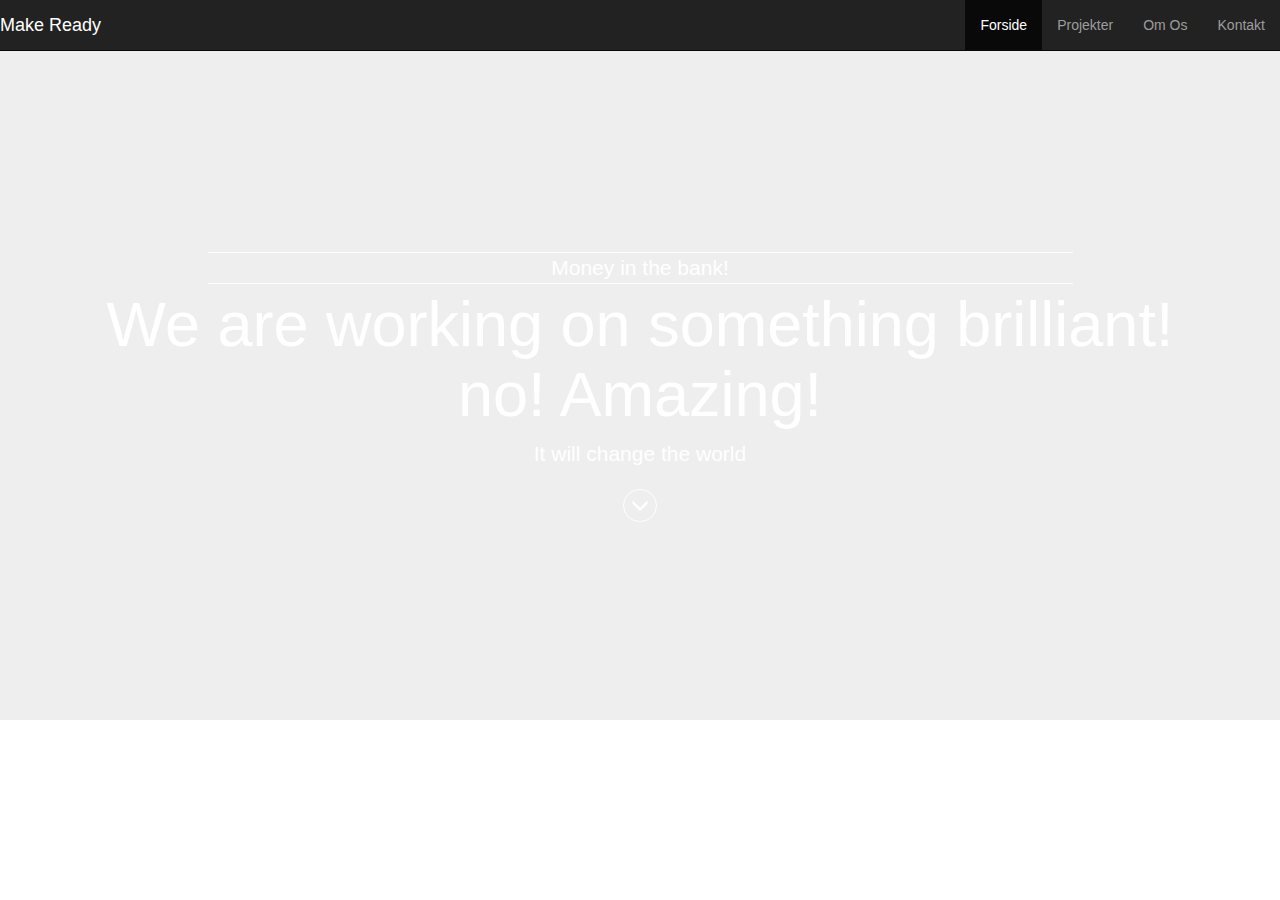
==== blog.html @ 36e31079 "blog bitches!" ====
<!DOCTYPE html>
<html lang="en">
  <head>
    <meta charset="utf-8">
    <meta http-equiv="X-UA-Compatible" content="IE=edge">
    <meta name="viewport" content="width=device-width, initial-scale=1">
    <!-- The above 3 meta tags *must* come first in the head; any other head content must come *after* these tags -->
    <title>Make Ready</title>

    <!-- CSS -->
    <link href="css/main.css" rel="stylesheet">

    <!-- HTML5 shim and Respond.js for IE8 support of HTML5 elements and media queries -->
    <!-- WARNING: Respond.js doesn't work if you view the page via file:// -->
    <!--[if lt IE 9]>
      <script src="https://oss.maxcdn.com/html5shiv/3.7.2/html5shiv.min.js"></script>
      <script src="https://oss.maxcdn.com/respond/1.4.2/respond.min.js"></script>
    <![endif]-->
  </head>
  <body>
	  
		<nav class="navbar navbar-inverse navbar-fixed-top">
      <div class="container-fluid">
        <div class="navbar-header">
          <button type="button" class="navbar-toggle collapsed" data-toggle="collapse" data-target="#navbar" aria-expanded="false" aria-controls="navbar">
            <span class="sr-only">Toggle navigation</span>
            <span class="icon-bar"></span>
            <span class="icon-bar"></span>
            <span class="icon-bar"></span>
          </button>
          <a class="navbar-brand" href="#">Make Ready</a>
        </div>
        
        <div id="navbar" class="navbar-collapse collapse navbar-right">
          <ul class="nav navbar-nav">
            <li class="active"><a href="#">Forside</a></li>
            <li><a href="#">Projekter</a></li>
            <li><a href="#about">Om Os</a></li>
            <li><a href="#contact">Kontakt</a></li>
          </ul>
        </div><!--/.nav-collapse -->
      </div>
    </nav>
    
    <!--- Jumbotron -->
    
    <div class="container-fluid">
			<div class="jumbotron blog">
			<p class="border">Money in the bank!</p>
		  	<h1>We are working on something brilliant! no! Amazing!</h1>
			<p>It will change the world</p>
			
			<div class="centered"><button type="button" class="btn btn-primary btn-lg outline"><span class="glyphicon glyphicon-menu-down" aria-hidden="true"></span></button></div>
			
			
			</div>
    </div>
    
    <!--- End Jumbotron -->
    
    <div class="container-fluid">
	    
    </div>
	
    <!-- jQuery (necessary for Bootstrap's JavaScript plugins) -->
    <script src="https://ajax.googleapis.com/ajax/libs/jquery/1.11.2/jquery.min.js"></script>
    <!-- Include all compiled plugins (below), or include individual files as needed -->
    <script src="javascripts/bootstrap.min.js"></script>
  </body>
</html>
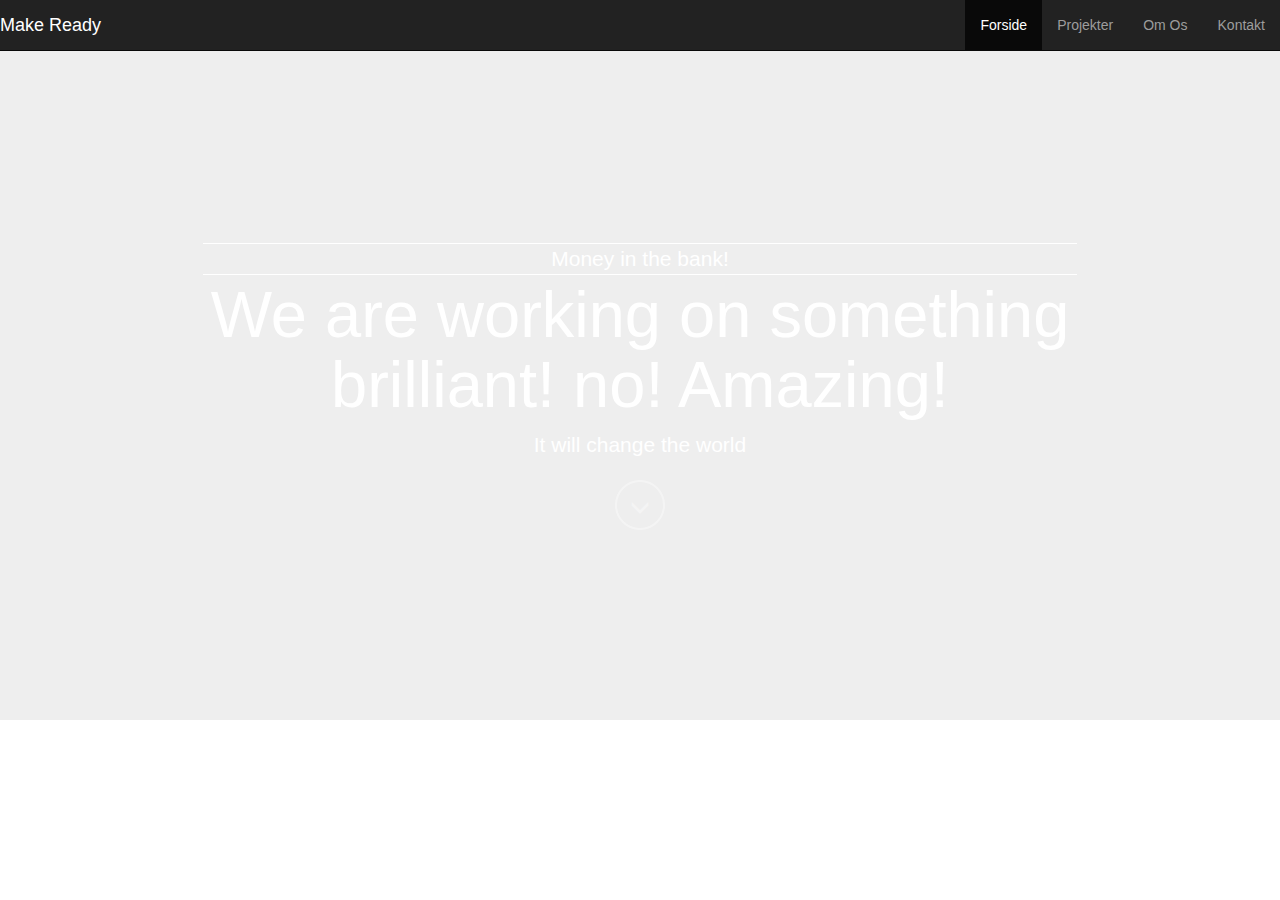
==== commit 1daa96be: "Merge remote-tracking branch 'origin/master'" ====
--- a/blog.html
+++ b/blog.html
@@ -46,15 +46,15 @@
     
     <div class="container-fluid">
 			<div class="jumbotron blog">
+			<div class="headline_blog">
 			<p class="border">Money in the bank!</p>
 		  	<h1>We are working on something brilliant! no! Amazing!</h1>
 			<p>It will change the world</p>
 			
-			<div class="centered"><button type="button" class="btn btn-primary btn-lg outline"><span class="glyphicon glyphicon-menu-down" aria-hidden="true"></span></button></div>
-			
-			
-			</div>
-    </div>
+			<div class="centered">
+		<button type="button" class="btn btn-primary btn-lg outline"><span class="glyphicon glyphicon-menu-down" aria-hidden="true"></span></button>
+	</div></div>
+	</div></div>
     
     <!--- End Jumbotron -->
     
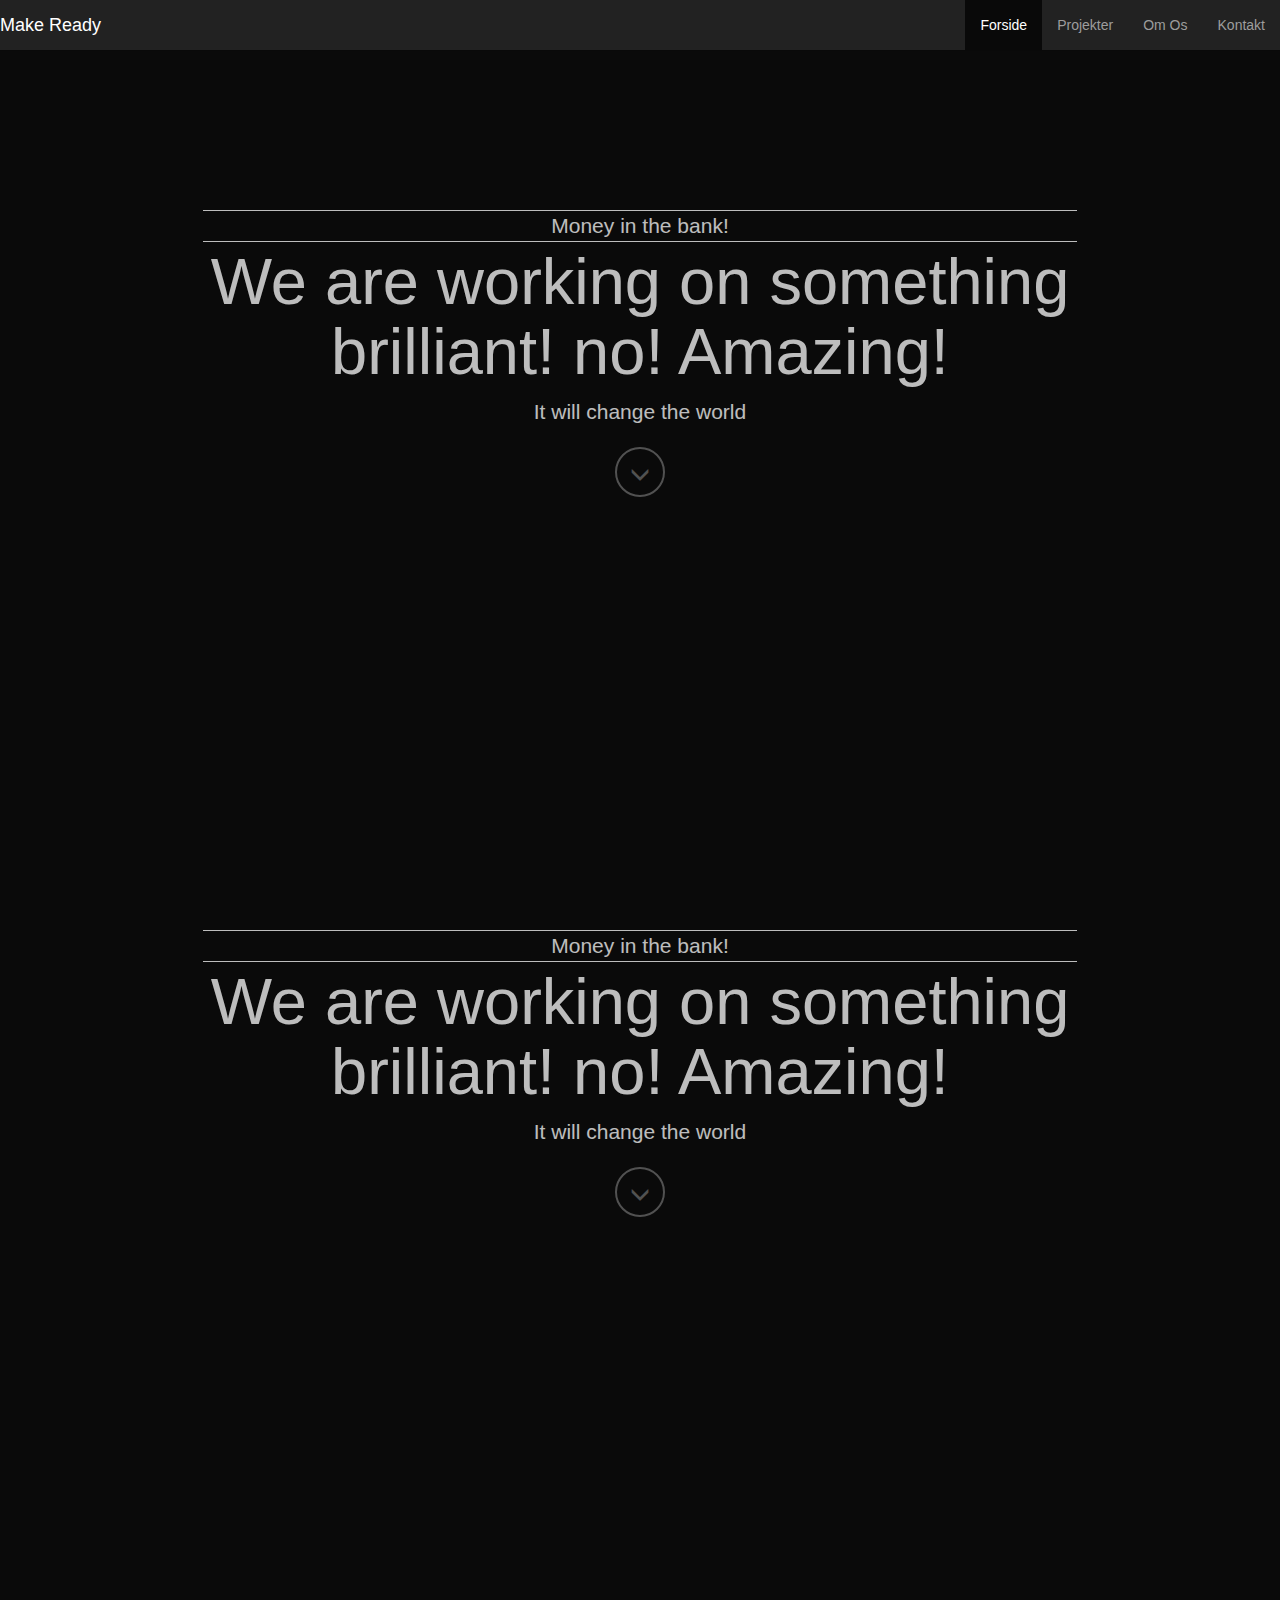
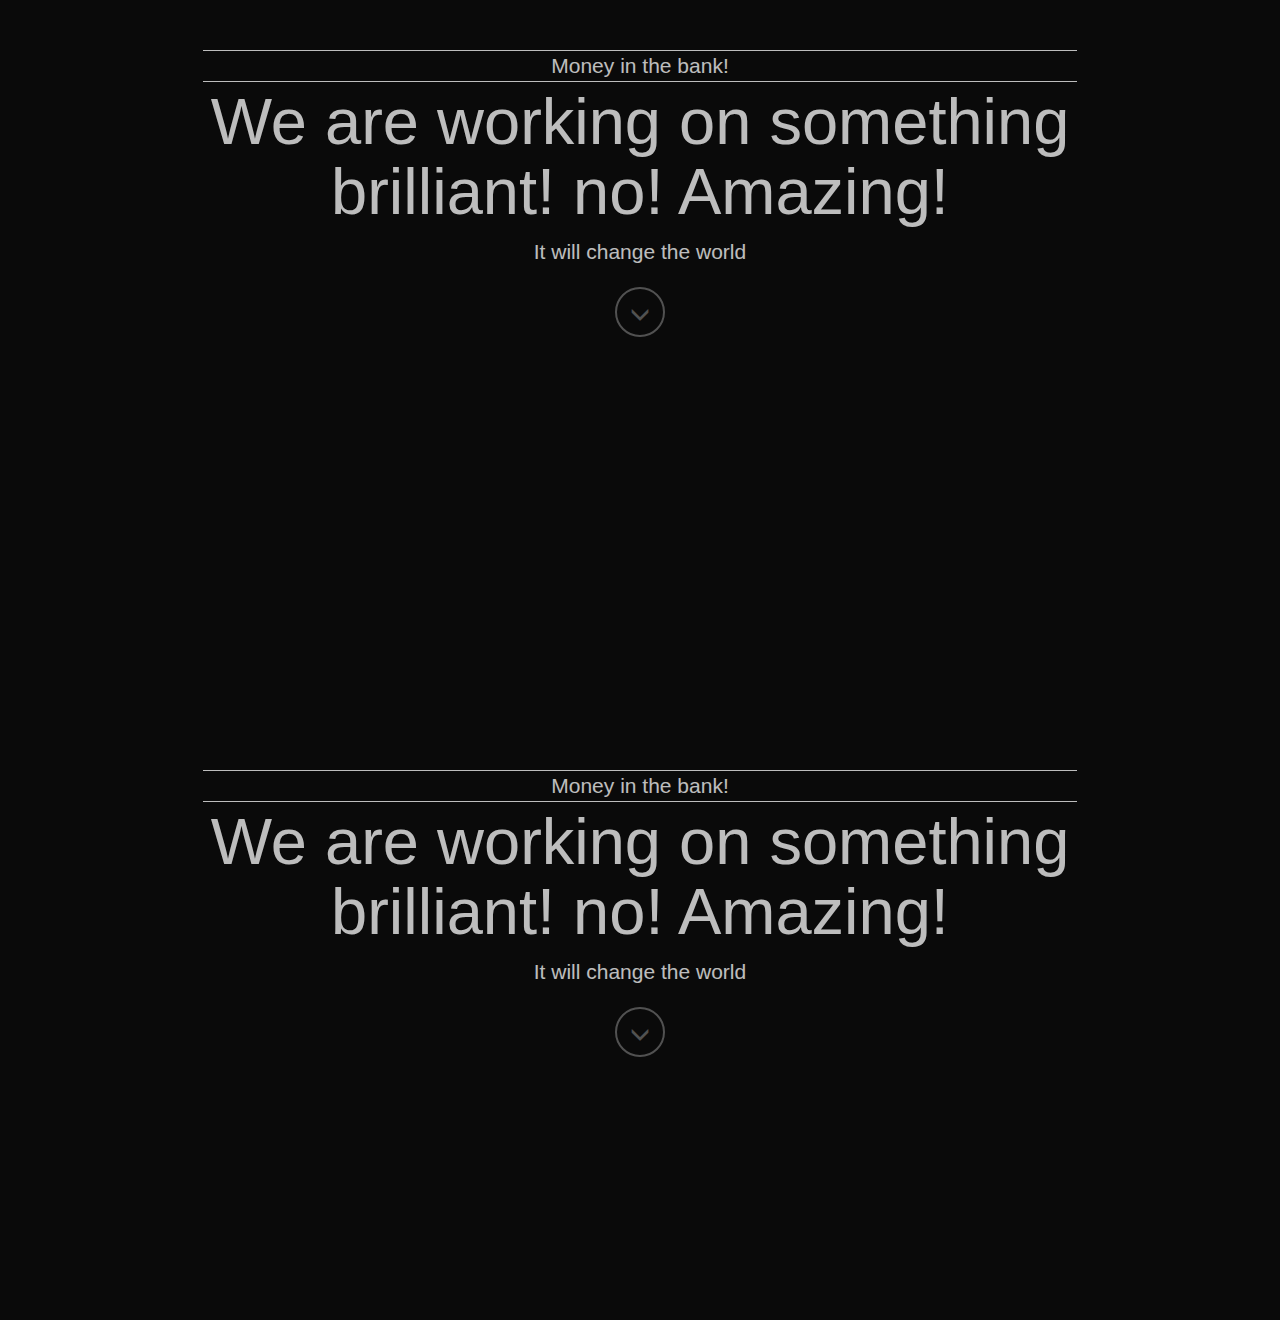
==== commit b0669bc1: "Blog Responsive" ====
--- a/blog.html
+++ b/blog.html
@@ -41,22 +41,57 @@
         </div><!--/.nav-collapse -->
       </div>
     </nav>
-    
+
+<br><br>
+
     <!--- Jumbotron -->
-    
     <div class="container-fluid">
-			<div class="jumbotron blog">
+			<div class="jumbotron blog" style="opacity: 0.7; background-image: url(http://static.pexels.com/wp-content/uploads/2015/04/apple-black-and-white-desk-5299.jpg);">
 			<div class="headline_blog">
 			<p class="border">Money in the bank!</p>
 		  	<h1>We are working on something brilliant! no! Amazing!</h1>
-			<p>It will change the world</p>
-			
-			<div class="centered">
-		<button type="button" class="btn btn-primary btn-lg outline"><span class="glyphicon glyphicon-menu-down" aria-hidden="true"></span></button>
-	</div></div>
-	</div></div>
-    
+			<p>It will change the world</p>	
+		<div class="centered">
+	<button type="button" class="btn btn-primary btn-lg outline"><span class="glyphicon glyphicon-menu-down" aria-hidden="true"></span></button>
+	</div></div></div></div>
     <!--- End Jumbotron -->
+
+    <!--- Jumbotron -->
+    <div class="container-fluid">
+			<div class="jumbotron blog" style="opacity: 0.7; background-image: url(http://static.pexels.com/wp-content/uploads/2015/04/beach-camera-hand-5314.jpg);">
+			<div class="headline_blog">
+			<p class="border">Money in the bank!</p>
+		  	<h1>We are working on something brilliant! no! Amazing!</h1>
+			<p>It will change the world</p>	
+		<div class="centered">
+	<button type="button" class="btn btn-primary btn-lg outline"><span class="glyphicon glyphicon-menu-down" aria-hidden="true"></span></button>
+	</div></div></div></div>
+    <!--- End Jumbotron -->
+
+    <!--- Jumbotron -->
+    <div class="container-fluid">
+			<div class="jumbotron blog" style="opacity: 0.7; background-image: url(http://static.pexels.com/wp-content/uploads/2015/04/animal-cute-dog-5284.jpg);">
+			<div class="headline_blog">
+			<p class="border">Money in the bank!</p>
+		  	<h1>We are working on something brilliant! no! Amazing!</h1>
+			<p>It will change the world</p>	
+		<div class="centered">
+	<button type="button" class="btn btn-primary btn-lg outline"><span class="glyphicon glyphicon-menu-down" aria-hidden="true"></span></button>
+	</div></div></div></div>
+    <!--- End Jumbotron -->
+
+    <!--- Jumbotron -->
+    <div class="container-fluid">
+			<div class="jumbotron blog" style="opacity: 0.7; background-image: url(http://static.pexels.com/wp-content/uploads/2015/03/blur-crowd-dancing-5156.jpg);">
+			<div class="headline_blog">
+			<p class="border">Money in the bank!</p>
+		  	<h1>We are working on something brilliant! no! Amazing!</h1>
+			<p>It will change the world</p>	
+		<div class="centered">
+	<button type="button" class="btn btn-primary btn-lg outline"><span class="glyphicon glyphicon-menu-down" aria-hidden="true"></span></button>
+	</div></div></div></div>
+    <!--- End Jumbotron -->
+
     
     <div class="container-fluid">
 	    
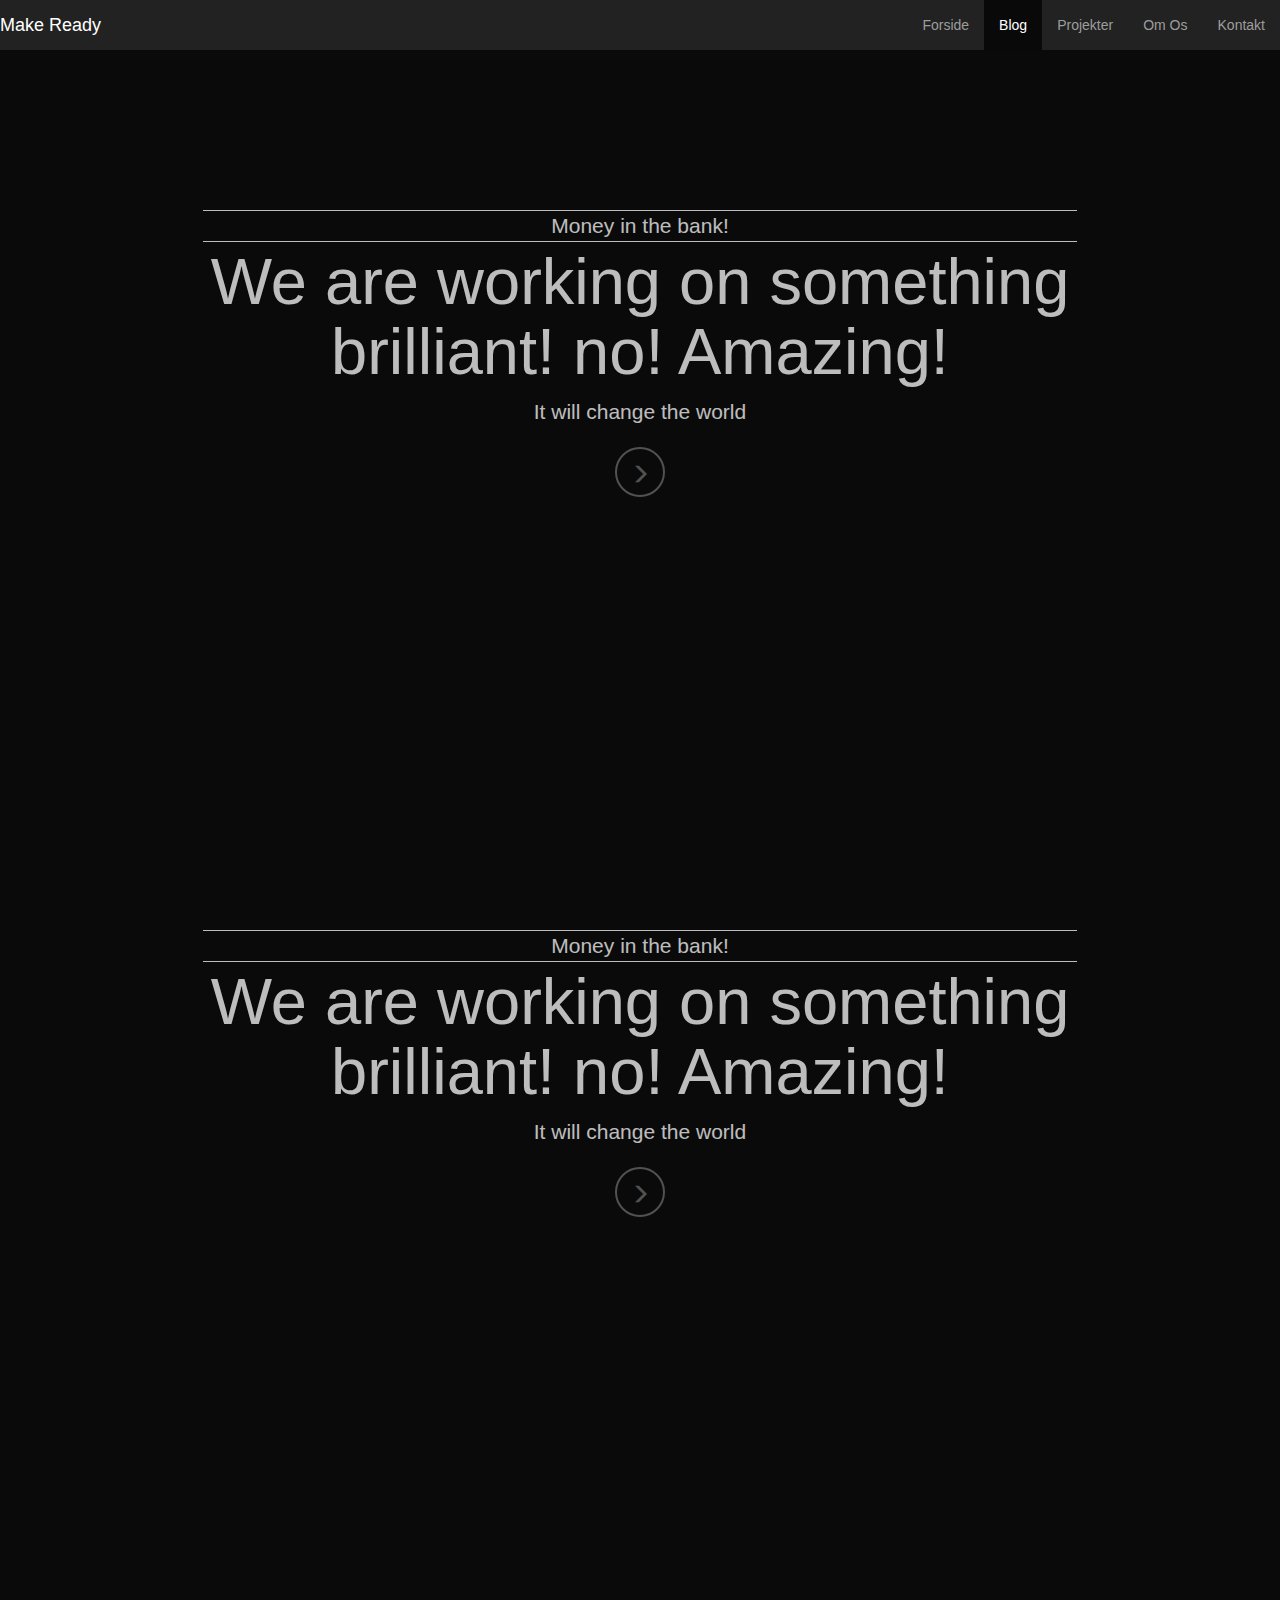
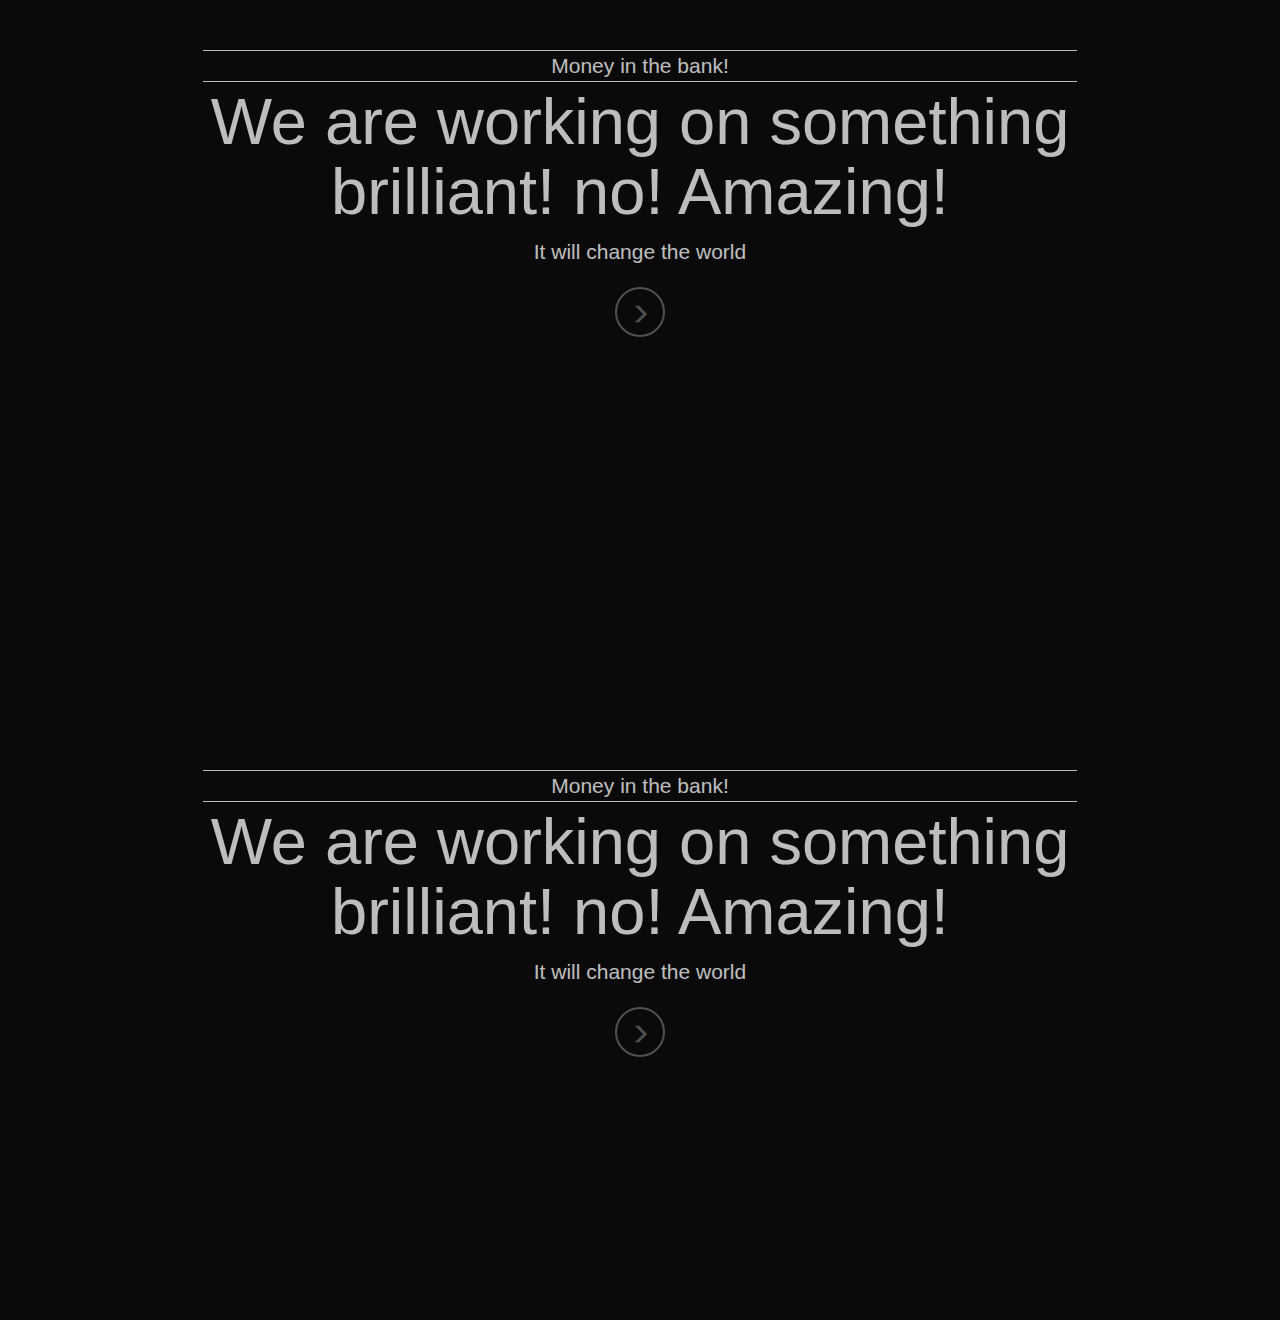
==== commit 922d5eaa: "Navigation og blog sup!" ====
--- a/blog.html
+++ b/blog.html
@@ -33,7 +33,8 @@
         
         <div id="navbar" class="navbar-collapse collapse navbar-right">
           <ul class="nav navbar-nav">
-            <li class="active"><a href="#">Forside</a></li>
+			<li><a href="index.html">Forside</a></li>
+	        <li class="active"><a href="blog.html">Blog</a></li>
             <li><a href="#">Projekter</a></li>
             <li><a href="#about">Om Os</a></li>
             <li><a href="#contact">Kontakt</a></li>
@@ -46,13 +47,14 @@
 
     <!--- Jumbotron -->
     <div class="container-fluid">
-			<div class="jumbotron blog" style="opacity: 0.7; background-image: url(http://static.pexels.com/wp-content/uploads/2015/04/apple-black-and-white-desk-5299.jpg);">
+			<div class="jumbotron blog" style="opacity: 0.7; background-image: url(http://static.pexels.com/wp-content/uploads/2015/02/radios-vintage-4624.jpg);">
 			<div class="headline_blog">
 			<p class="border">Money in the bank!</p>
 		  	<h1>We are working on something brilliant! no! Amazing!</h1>
 			<p>It will change the world</p>	
 		<div class="centered">
-	<button type="button" class="btn btn-primary btn-lg outline"><span class="glyphicon glyphicon-menu-down" aria-hidden="true"></span></button>
+			
+<a href="blogpost.html"><button type="button" onclick="blogpost.html" class="btn btn-primary btn-lg outline"><span class="glyphicon glyphicon-menu-right" aria-hidden="true"></span></button></a>
 	</div></div></div></div>
     <!--- End Jumbotron -->
 
@@ -64,7 +66,7 @@
 		  	<h1>We are working on something brilliant! no! Amazing!</h1>
 			<p>It will change the world</p>	
 		<div class="centered">
-	<button type="button" class="btn btn-primary btn-lg outline"><span class="glyphicon glyphicon-menu-down" aria-hidden="true"></span></button>
+<a href="blogpost.html"><button type="button" onclick="blogpost.html" class="btn btn-primary btn-lg outline"><span class="glyphicon glyphicon-menu-right" aria-hidden="true"></span></button></a>
 	</div></div></div></div>
     <!--- End Jumbotron -->
 
@@ -76,7 +78,7 @@
 		  	<h1>We are working on something brilliant! no! Amazing!</h1>
 			<p>It will change the world</p>	
 		<div class="centered">
-	<button type="button" class="btn btn-primary btn-lg outline"><span class="glyphicon glyphicon-menu-down" aria-hidden="true"></span></button>
+<a href="blogpost.html"><button type="button" onclick="blogpost.html" class="btn btn-primary btn-lg outline"><span class="glyphicon glyphicon-menu-right" aria-hidden="true"></span></button></a>
 	</div></div></div></div>
     <!--- End Jumbotron -->
 
@@ -88,7 +90,7 @@
 		  	<h1>We are working on something brilliant! no! Amazing!</h1>
 			<p>It will change the world</p>	
 		<div class="centered">
-	<button type="button" class="btn btn-primary btn-lg outline"><span class="glyphicon glyphicon-menu-down" aria-hidden="true"></span></button>
+<a href="blogpost.html"><button type="button" onclick="blogpost.html" class="btn btn-primary btn-lg outline"><span class="glyphicon glyphicon-menu-right" aria-hidden="true"></span></button></a>
 	</div></div></div></div>
     <!--- End Jumbotron -->
 
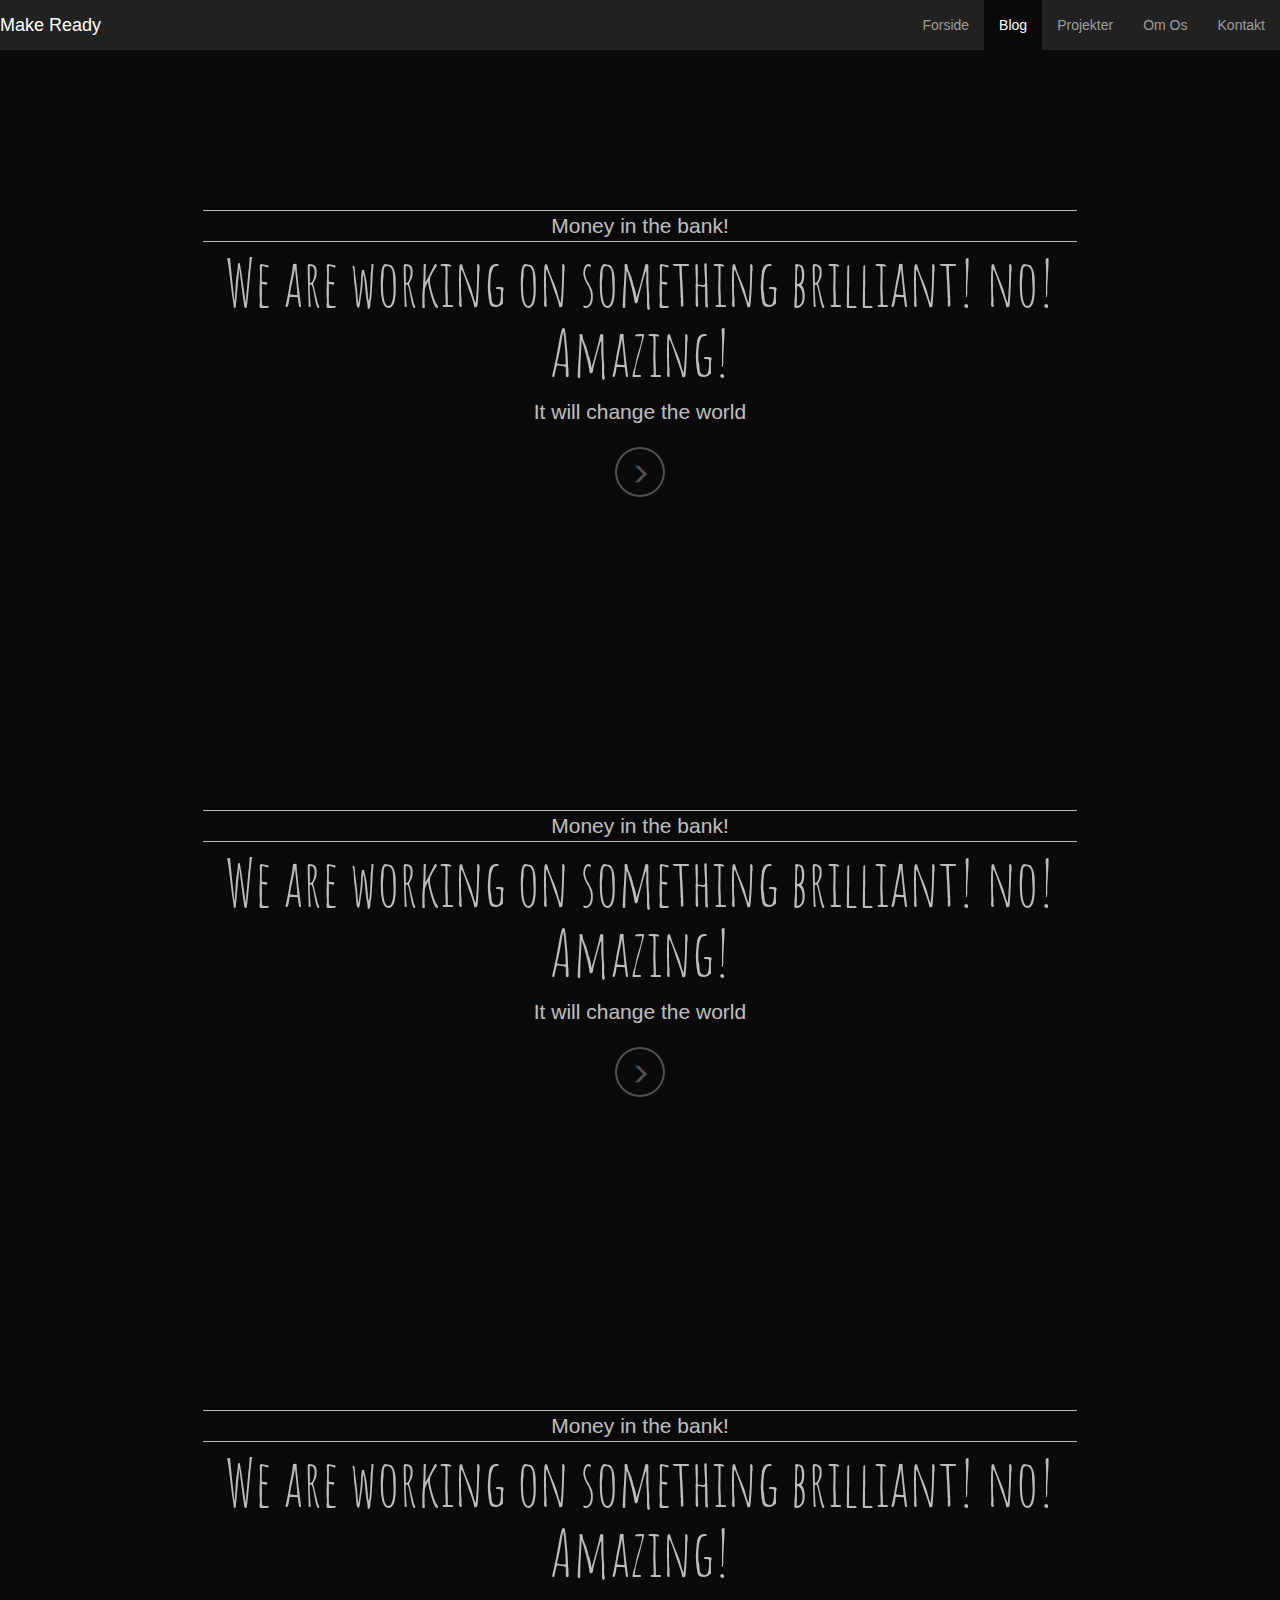
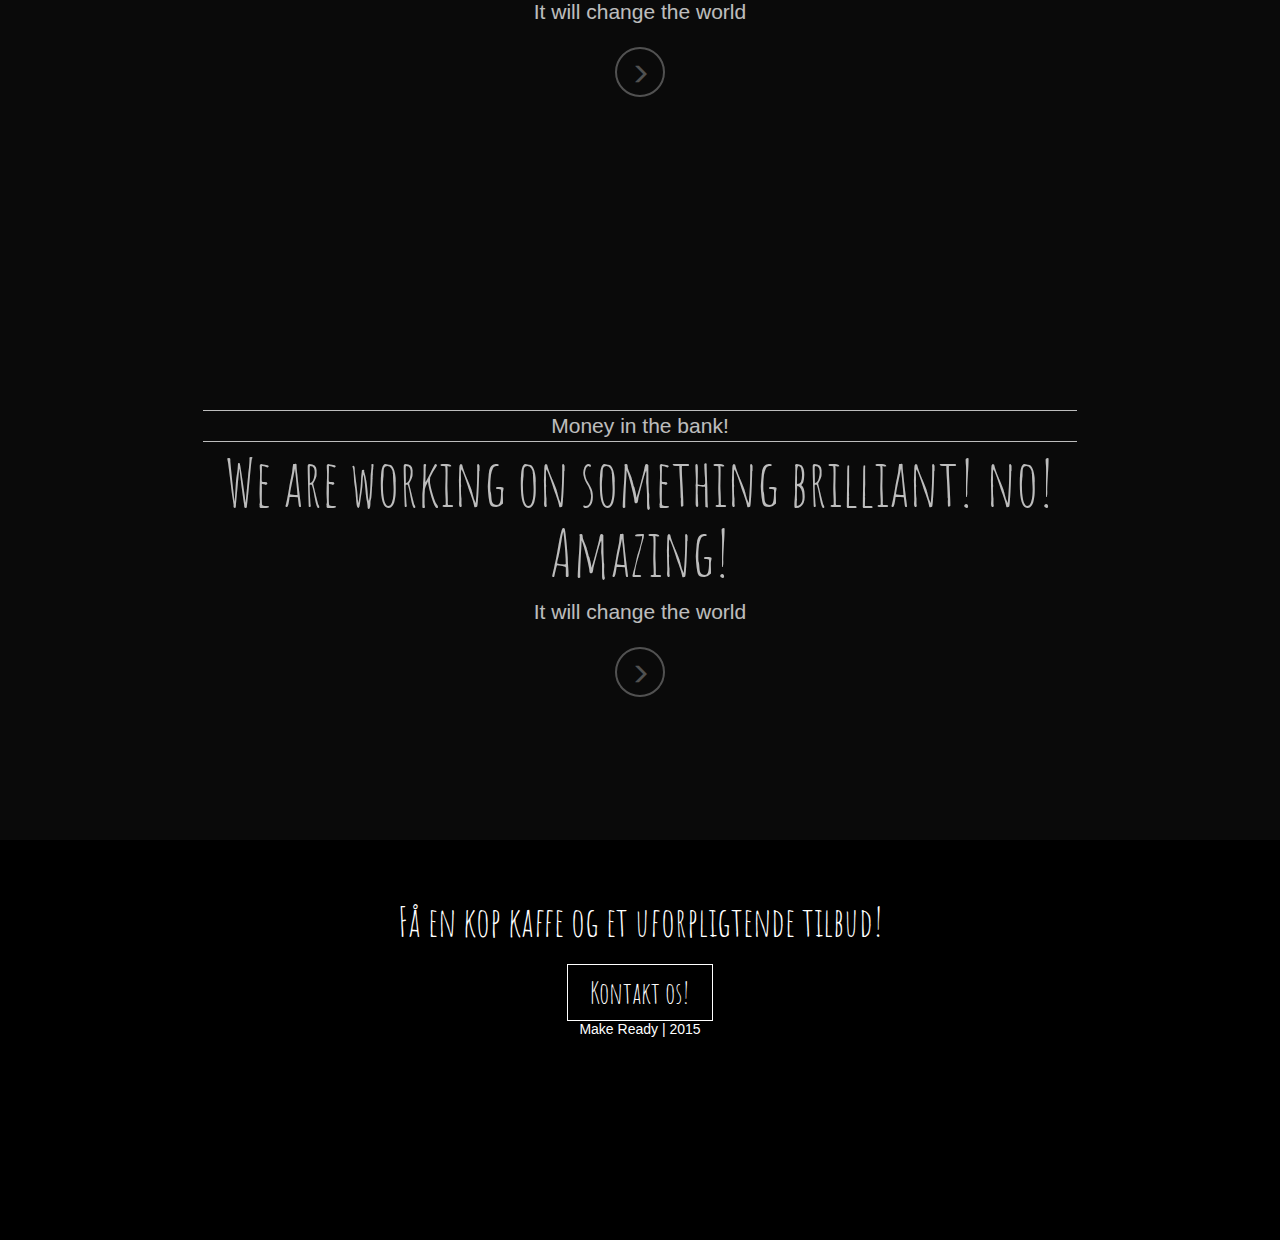
==== commit 4dc25d11: "Lige smækket æ footer ind" ====
--- a/blog.html
+++ b/blog.html
@@ -96,8 +96,16 @@
 
     
     <div class="container-fluid">
-	    
-    </div>
+			<div class="row">
+				<footer>
+					<h1>
+						Få en kop kaffe og et uforpligtende tilbud!
+					</h1>
+					<button type="button" class="btn btn-default"><h1>Kontakt os!</h1></button>
+					<p>Make Ready | 2015 </p>
+				</footer>
+			</div>
+		</div>
 	
     <!-- jQuery (necessary for Bootstrap's JavaScript plugins) -->
     <script src="https://ajax.googleapis.com/ajax/libs/jquery/1.11.2/jquery.min.js"></script>
